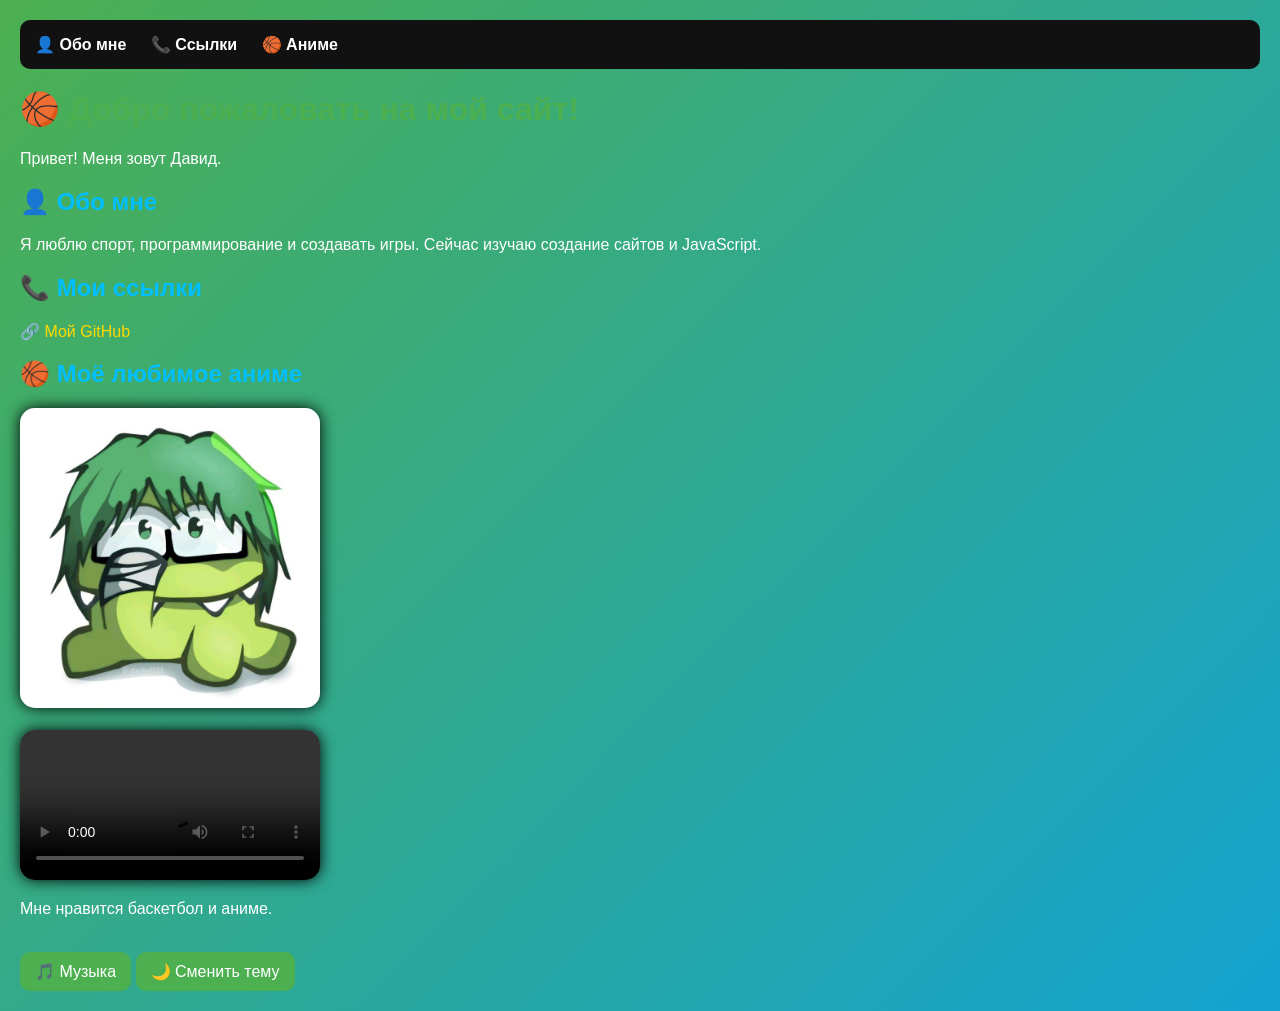
==== MyFirtsSite/index.html @ 6c316505 "Add files via upload" ====
<!DOCTYPE html>
<html>

<head>
    <title>Первый сайт Давида</title>
    <link rel="stylesheet" href="style.css">
</head>

<body>

<nav>
    <a href="#about">👤 Обо мне</a>
    <a href="#links">📞 Ссылки</a>
    <a href="#anime">🏀 Аниме</a>
</nav>

<h1>🏀 Добро пожаловать на мой сайт!</h1>

<p>Привет! Меня зовут Давид.</p>

<h2 id="about">👤 Обо мне</h2>

<p>
    Я люблю спорт, программирование и создавать игры.
    Сейчас изучаю создание сайтов и JavaScript.
</p>

<h2 id="links">📞 Мои ссылки</h2>

<p>
    <a href="https://github.com/davidmambetov577-coder" target="_blank">
        🔗 Мой GitHub
    </a>
</p>

<h2 id="anime">🏀 Моё любимое аниме</h2>

<img src="midorima.jpg" width="300" alt="Мидорима">

<br><br>

<video width="300" controls>
    <source src="Kuroko.mp4" type="video/mp4">
</video>

<p>Мне нравится баскетбол и аниме.</p>

<audio id="music" loop>
    <source src="music.mp3" type="audio/mpeg">
</audio>

<br>

<button id="musicBtn" onclick="toggleMusic()">
🎵 Музыка
</button>

<button onclick="changeTheme()">
🌙 Сменить тему
</button>

<script>

function toggleMusic() {

    let music = document.getElementById("music");
    let btn = document.getElementById("musicBtn");

    if (music.paused) {
        music.play();
        btn.innerHTML = "⏸️ Пауза";
    }
    else {
        music.pause();
        btn.innerHTML = "🎵 Музыка";
    }
}

function changeTheme() {

    if (document.body.style.backgroundColor == "black") {

        document.body.style.backgroundColor = "white";
        document.body.style.color = "black";

    }
    else {

        document.body.style.backgroundColor = "black";
        document.body.style.color = "white";

    }
}

</script>

</body>

</html>
---- MyFirtsSite/style.css ----
body {
    background: #1e1e2f;
    color: white;
    font-family: Arial, sans-serif;
    margin: 20px;
}

h1 {
    color: #4CAF50;
}

h2 {
    color: #00bfff;
}

a {
    color: gold;
    text-decoration: none;
}

a:hover {
    color: orange;
}

img, video {
    border-radius: 15px;
    box-shadow: 0px 0px 15px black;
}

button {
    background: #4CAF50;
    color: white;
    border: none;
    padding: 10px 15px;
    border-radius: 10px;
    cursor: pointer;
    font-size: 16px;
}

button:hover {
    background: #45a049;
}
nav {
    background: #111;
    padding: 15px;
    border-radius: 10px;
    margin-bottom: 20px;
}

nav a {
    color: white;
    margin-right: 20px;
    text-decoration: none;
    font-weight: bold;
}

nav a:hover {
    color: #00bfff;
}

h1 {
    animation: glow 2s infinite alternate;
}

@keyframes glow {
    from {
        text-shadow: 0 0 5px #4CAF50;
    }
    to {
        text-shadow: 0 0 20px #4CAF50;
    }
}

img:hover,
video:hover {
    transform: scale(1.05);
    transition: 0.3s;
}

button {
    transition: 0.3s;
}

button:hover {
    transform: scale(1.1);
}
body {
    background: linear-gradient(-45deg, #1e1e2f, #2a2a72, #009ffd, #4CAF50);
    background-size: 400% 400%;
    animation: gradient 10s ease infinite;
}

@keyframes gradient {
    0% {
        background-position: 0% 50%;
    }
    50% {
        background-position: 100% 50%;
    }
    100% {
        background-position: 0% 50%;
    }
}
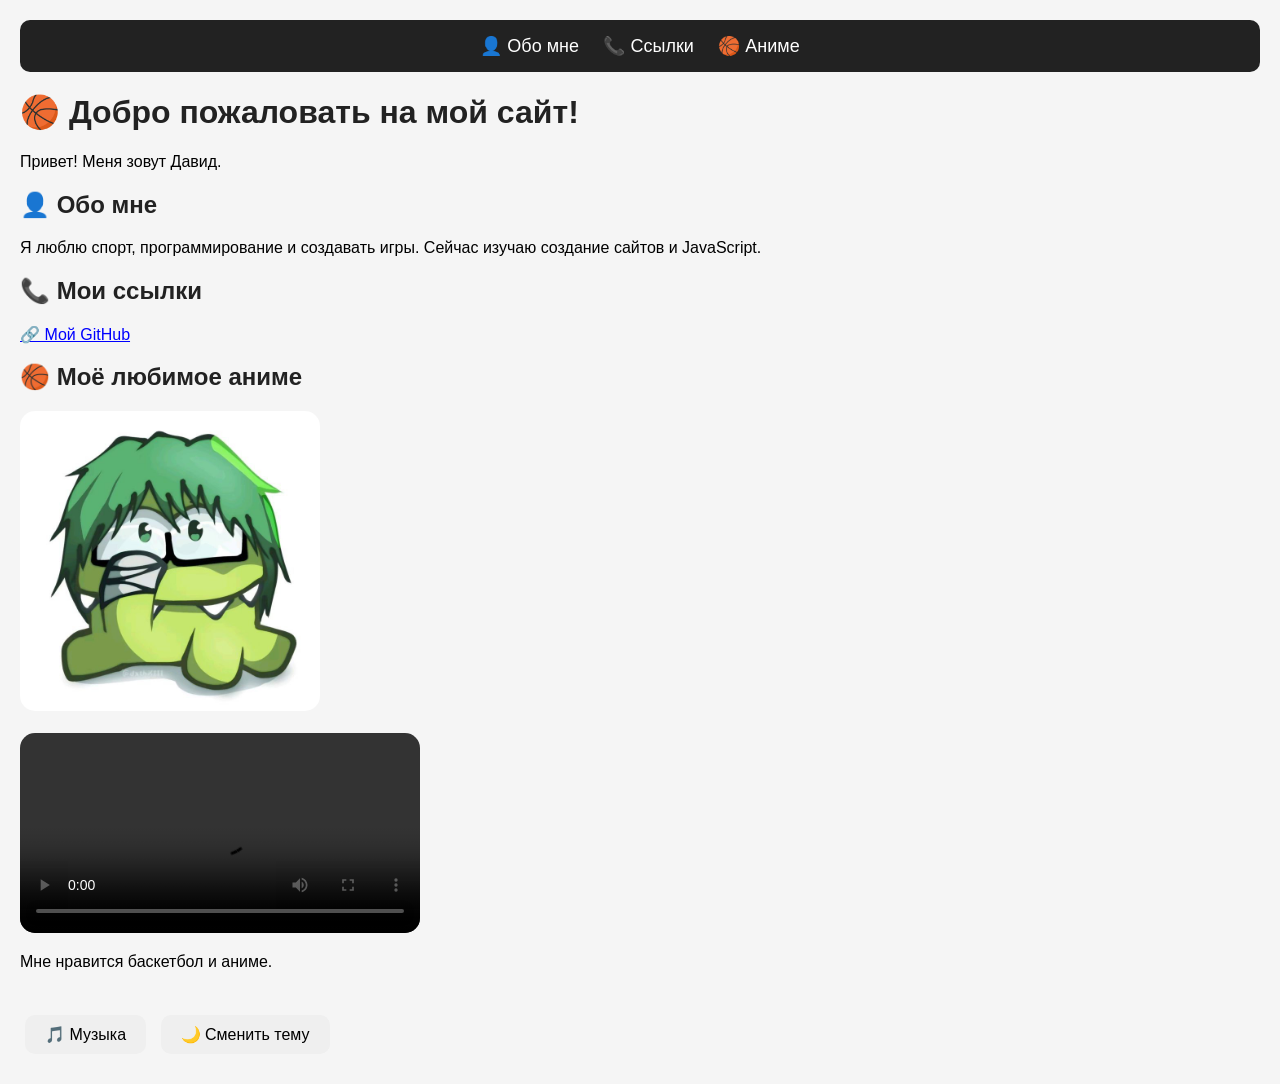
==== commit 8eb64e0f: "Add files via upload" ====
--- a/MyFirtsSite/index.html
+++ b/MyFirtsSite/index.html
@@ -2,6 +2,7 @@
 <html>
 
 <head>
+    <meta name="viewport" content="width=device-width, initial-scale=1.0">
     <title>Первый сайт Давида</title>
     <link rel="stylesheet" href="style.css">
 </head>
--- a/MyFirtsSite/style.css
+++ b/MyFirtsSite/style.css
@@ -1,103 +1,77 @@
-body {
-    background: #1e1e2f;
-    color: white;
+body{
     font-family: Arial, sans-serif;
-    margin: 20px;
+    margin: 0;
+    padding: 20px;
+    background: #f5f5f5;
 }
 
-h1 {
-    color: #4CAF50;
+nav{
+    background: #222;
+    padding: 15px;
+    text-align: center;
+    border-radius: 10px;
 }
 
-h2 {
-    color: #00bfff;
+nav a{
+    color: white;
+    text-decoration: none;
+    margin: 10px;
+    font-size: 18px;
 }
 
-a {
-    color: gold;
-    text-decoration: none;
+h1,h2{
+    color: #222;
 }
 
-a:hover {
-    color: orange;
+img{
+    width: 100%;
+    max-width: 300px;
+    border-radius: 15px;
 }
 
-img, video {
+video{
+    width: 100%;
+    max-width: 400px;
     border-radius: 15px;
-    box-shadow: 0px 0px 15px black;
 }
 
-button {
-    background: #4CAF50;
-    color: white;
+button{
+    padding: 10px 20px;
+    margin: 10px 5px;
     border: none;
-    padding: 10px 15px;
     border-radius: 10px;
     cursor: pointer;
     font-size: 16px;
 }
 
-button:hover {
-    background: #45a049;
-}
-nav {
-    background: #111;
-    padding: 15px;
-    border-radius: 10px;
-    margin-bottom: 20px;
+a{
+    color: blue;
 }
 
-nav a {
-    color: white;
-    margin-right: 20px;
-    text-decoration: none;
-    font-weight: bold;
-}
+@media (max-width: 600px){
 
-nav a:hover {
-    color: #00bfff;
-}
+    body{
+        padding: 10px;
+    }
 
-h1 {
-    animation: glow 2s infinite alternate;
-}
+    h1{
+        font-size: 30px;
+    }
 
-@keyframes glow {
-    from {
-        text-shadow: 0 0 5px #4CAF50;
+    h2{
+        font-size: 24px;
     }
-    to {
-        text-shadow: 0 0 20px #4CAF50;
+
+    p{
+        font-size: 18px;
     }
-}
 
-img:hover,
-video:hover {
-    transform: scale(1.05);
-    transition: 0.3s;
-}
+    nav a{
+        display: block;
+        margin: 10px 0;
+    }
 
-button {
-    transition: 0.3s;
-}
-
-button:hover {
-    transform: scale(1.1);
-}
-body {
-    background: linear-gradient(-45deg, #1e1e2f, #2a2a72, #009ffd, #4CAF50);
-    background-size: 400% 400%;
-    animation: gradient 10s ease infinite;
-}
-
-@keyframes gradient {
-    0% {
-        background-position: 0% 50%;
-    }
-    50% {
-        background-position: 100% 50%;
-    }
-    100% {
-        background-position: 0% 50%;
+    button{
+        width: 100%;
     }
 }
